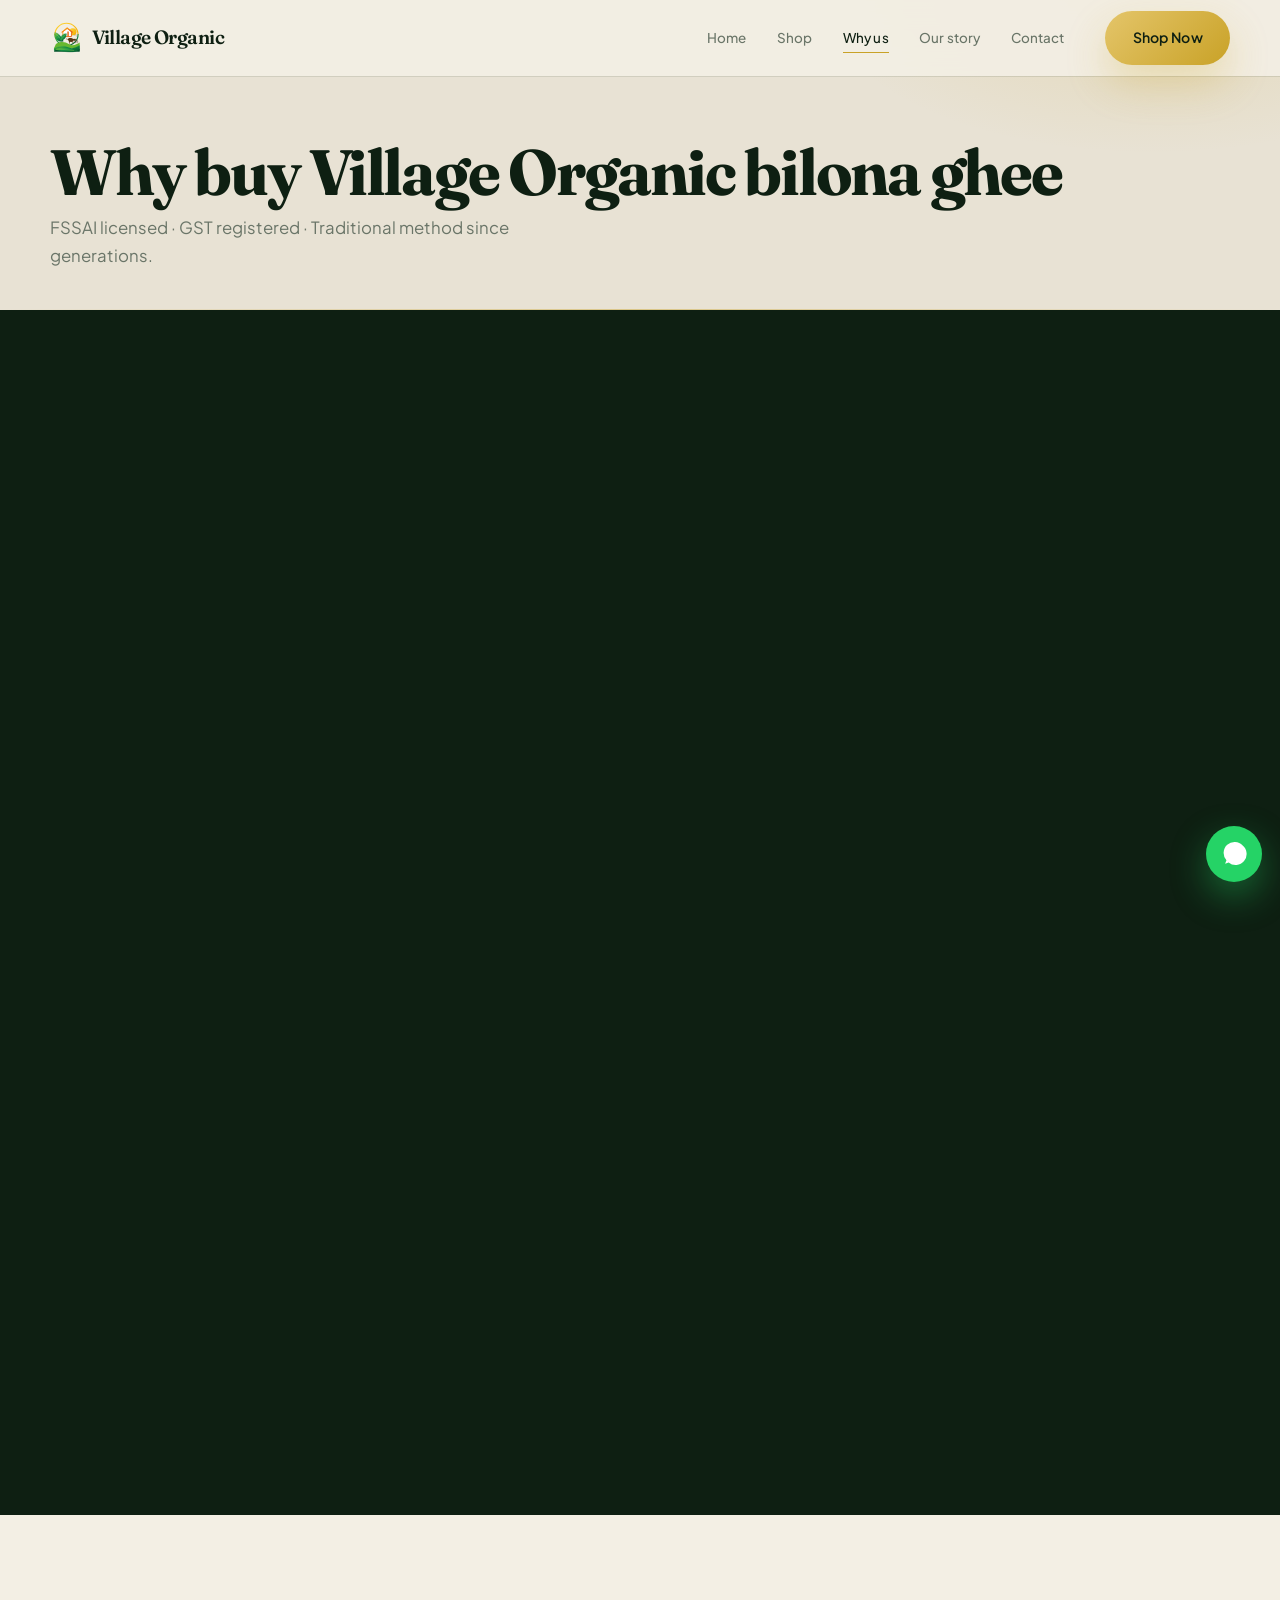
==== benefits.html @ 17743dfe "added changes" ====
<!DOCTYPE html>
<html lang="en-IN">
<head>
  <meta charset="UTF-8" />
  <meta name="viewport" content="width=device-width, initial-scale=1.0" />
  <title>Why Buy Bilona Ghee from Village Organic | Trust &amp; Quality</title>
  <meta name="description" content="16 reasons to trust Village Organic — traditional bilona method, no middleman, fresh milk, FSSAI &amp; GST. Farmer-owned ghee from Akole, Maharashtra." />
  <meta name="keywords" content="why bilona ghee, no middleman ghee, FSSAI ghee Maharashtra, traditional bilona method benefits, farmer owned dairy, pure cow ghee benefits, Village Organic trust" />
  <meta name="author" content="Village Organic" />
  <meta name="robots" content="index, follow, max-image-preview:large" />
  <meta name="theme-color" content="#0e1f12" />
  <link rel="canonical" href="https://www.villageorganicstore.com/benefits.html" />
  <link rel="manifest" href="site.webmanifest" />
  <link rel="icon" href="assets/images/logo-mark.png" type="image/png" />
  <link rel="apple-touch-icon" href="assets/images/logo-mark.png" />
  <meta property="og:type" content="website" />
  <meta property="og:locale" content="en_IN" />
  <meta property="og:site_name" content="Village Organic" />
  <meta property="og:url" content="https://www.villageorganicstore.com/benefits.html" />
  <meta property="og:title" content="Why Trust Village Organic Bilona Ghee" />
  <meta property="og:description" content="Traditional bilona, no middleman, FSSAI registered — farmer-owned ghee from Akole." />
  <meta property="og:image" content="https://www.villageorganicstore.com/assets/images/brand-sign.png" />
  <meta property="og:image:alt" content="Village Organic farm brand sign" />
  <meta name="twitter:card" content="summary_large_image" />
  <meta name="twitter:title" content="Why Trust Village Organic Bilona Ghee" />
  <meta name="twitter:description" content="Traditional bilona, no middleman, FSSAI registered — farmer-owned from Akole." />
  <meta name="twitter:image" content="https://www.villageorganicstore.com/assets/images/brand-sign.png" />
  <link rel="preconnect" href="https://fonts.googleapis.com" />
  <link rel="preconnect" href="https://fonts.gstatic.com" crossorigin />
  <link href="https://fonts.googleapis.com/css2?family=Fraunces:opsz,wght@9..144,500;600;700&family=Plus+Jakarta+Sans:wght@400;500;600;700&display=swap" rel="stylesheet" />
  <link rel="stylesheet" href="assets/css/styles.css" />
  <script type="application/ld+json">
  {
    "@context": "https://schema.org",
    "@type": "FAQPage",
    "mainEntity": [
      {"@type":"Question","name":"Is Village Organic ghee made by farmers?","acceptedAnswer":{"@type":"Answer","text":"Yes. Village Organic is a farmer-owned brand. Ghee is manufactured and sold by farmers — no middlemen."}},
      {"@type":"Question","name":"What method is used to make the ghee?","acceptedAnswer":{"@type":"Answer","text":"Traditional bilona method using fresh milk for rich aroma and natural taste, without artificial colours or preservatives."}},
      {"@type":"Question","name":"Where is Village Organic based?","acceptedAnswer":{"@type":"Answer","text":"At Pimpaldari, Tal-Akole, Pin 422610, Maharashtra. Manufactured by Sitai Milk Products and marketed by Village Organic."}},
      {"@type":"Question","name":"Is Village Organic FSSAI registered?","acceptedAnswer":{"@type":"Answer","text":"Yes. FSSAI Lic. No. 21525033002764 and GSTIN 27FIGPR7684E1ZM."}}
    ]
  }
  </script>
</head>
<body data-page="benefits">
  <a class="skip" href="#main">Skip to content</a>
  <header class="site-header" data-header>
    <div class="site-header__inner">
      <a class="logo" href="index.html"><img src="assets/images/logo.svg" width="36" height="36" alt="" />Village Organic</a>
      <nav class="nav" data-nav aria-label="Primary">
        <a href="index.html">Home</a>
        <a href="products.html">Shop</a>
        <a href="benefits.html">Why us</a>
        <a href="story.html">Our story</a>
        <a href="order.html">Contact</a>
      </nav>
      <a class="btn btn--gold header-cta" href="products.html">Shop Now</a>
      <button class="menu-btn" type="button" aria-label="Open menu" aria-expanded="false" data-menu-btn><span></span></button>
    </div>
  </header>
  <nav class="mobile-nav" data-mobile-nav aria-label="Mobile">
    <a href="index.html">Home</a>
    <a href="products.html">Shop</a>
    <a href="benefits.html">Why us</a>
    <a href="story.html">Our story</a>
    <a href="order.html">Contact</a>
    <a class="btn" href="https://wa.me/917040800894" target="_blank" rel="noopener noreferrer">WhatsApp</a>
  </nav>

  <main id="main">
    <header class="page-hero">
      <div class="wrap" data-reveal>
        <h1>Why buy Village Organic bilona ghee</h1>
        <p class="lead">FSSAI licensed · GST registered · Traditional method since generations.</p>
      </div>
    </header>

    <section class="section section--deep">
      <div class="wrap">
        <div class="trust-grid" data-reveal-stagger>
          <article><span>Manufactured &amp; Sold by Farmers</span></article>
          <article><span>No Middleman</span></article>
          <article><span>Fresh Milk</span></article>
          <article><span>Traditional Bilona Method</span></article>
          <article><span>Rich Aroma</span></article>
          <article><span>Natural Taste</span></article>
          <article><span>No Artificial Colours</span></article>
          <article><span>No Preservatives</span></article>
          <article><span>Hygienically Packed</span></article>
          <article><span>Small Batch Production</span></article>
          <article><span>Made in Maharashtra</span></article>
          <article><span>Direct Farm to Home</span></article>
          <article><span>High Smoke Point</span></article>
          <article><span>Suitable for Daily Cooking</span></article>
          <article><span>Easy to Digest</span></article>
          <article><span>Premium Quality</span></article>
        </div>
      </div>
    </section>

    <section class="section">
      <div class="wrap">
        <header class="section__head" data-reveal>
          <h2>Our certifications</h2>
        </header>
        <div class="cert-row" data-reveal>
          <article class="cert-card">
            <h3>Certificate</h3>
            <p>GST / Lab Analysis Certificate available.</p>
          </article>
          <article class="cert-card">
            <h3>Licences</h3>
            <ul>
              <li>FSSAI Lic. No.: 21525033002764</li>
              <li>GSTIN: 27FIGPR7684E1ZM</li>
            </ul>
          </article>
        </div>
        <p style="margin-top:1.75rem" data-reveal><a class="btn" href="order.html">Order on WhatsApp</a></p>
      </div>
    </section>
  </main>

  <footer class="site-footer">
    <div class="wrap site-footer__grid">
      <div>
        <div class="brand">Village Organic</div>
        <p style="margin:.7rem 0 0;max-width:24rem">Manufactured by Sitai Milk Products · Marketed by Village Organic. At- Pimpaldari, Tal- Akole, Pin 422610, Maharashtra.</p>
        <p style="margin:.7rem 0 0;font-size:.85rem">FSSAI Lic. No. 21525033002764 · GSTIN: 27FIGPR7684E1ZM</p>
      </div>
      <div>
        <h4>Explore</h4>
        <a href="products.html">Shop</a>
        <a href="benefits.html">Why us</a>
        <a href="story.html">Our story</a>
        <a href="order.html">Contact</a>
      </div>
      <div>
        <h4>Contact</h4>
        <a href="tel:+917040800894">+91 70408 00894</a>
        <a href="mailto:villagefarmsecom@gmail.com">villagefarmsecom@gmail.com</a>
        <a href="https://www.instagram.com/village_organic_store/" target="_blank" rel="noopener noreferrer">@village_organic_store</a>
        <a href="https://www.villageorganicstore.com/" target="_blank" rel="noopener noreferrer">villageorganicstore.com</a>
      </div>
    </div>
    <div class="wrap site-footer__bottom">
      <span>© 2026 Village Organic. All rights reserved.</span>
      <span>Trusted by 14,000+ customers</span>
    </div>
  </footer>
  <a class="float-wa" href="https://wa.me/917040800894" target="_blank" rel="noopener noreferrer" aria-label="WhatsApp"><svg viewBox="0 0 24 24" fill="currentColor"><path d="M20 3.5A10 10 0 004.3 17.7L3 21l3.4-1.2A10 10 0 1020 3.5z"/></svg></a>
  <script src="assets/js/main.js" defer></script>
</body>
</html>
---- assets/css/styles.css ----
/* Village Organic — luxury farm-to-family packaging UI */
:root {
  --forest: #0e1f12;
  --forest-mid: #16331c;
  --leaf: #2d5a36;
  --gold: #c9a227;
  --gold-bright: #e4c56a;
  --cream: #f3efe4;
  --mist: #e8e2d4;
  --ink: #101810;
  --muted: #6a7568;
  --line: rgba(14, 31, 18, 0.1);
  --glow: rgba(201, 162, 39, 0.35);
  --wrap: 1180px;
  --header-h: 4.75rem;
  --display: "Fraunces", "Times New Roman", serif;
  --sans: "Plus Jakarta Sans", system-ui, sans-serif;
  --ease: cubic-bezier(0.22, 1, 0.36, 1);
  --ease-out: cubic-bezier(0.16, 1, 0.3, 1);
  --radius: 1.35rem;
}

*, *::before, *::after { box-sizing: border-box; }
html {
  scroll-behavior: smooth;
  scroll-padding-top: calc(var(--header-h) + 0.75rem);
}
@media (prefers-reduced-motion: reduce) {
  html { scroll-behavior: auto; }
  *, *::before, *::after {
    animation: none !important;
    transition: none !important;
    scroll-behavior: auto !important;
  }
}

body {
  margin: 0;
  font-family: var(--sans);
  color: var(--ink);
  background:
    radial-gradient(ellipse 80% 50% at 10% 0%, rgba(201, 162, 39, 0.06), transparent 50%),
    radial-gradient(ellipse 60% 40% at 90% 20%, rgba(45, 90, 54, 0.05), transparent 45%),
    var(--cream);
  line-height: 1.65;
  overflow-x: clip;
  -webkit-font-smoothing: antialiased;
  text-rendering: optimizeLegibility;
}
/* Drop fixed SVG noise — it tanked scroll FPS */

img { max-width: 100%; height: auto; display: block; }
a { color: inherit; text-decoration: none; }
button, input, textarea, select { font: inherit; }
.skip {
  position: absolute; left: -999px; top: 0; z-index: 100;
  background: var(--gold); color: var(--forest); padding: 0.65rem 1rem; font-weight: 600;
}
.skip:focus { left: 0.75rem; top: 0.75rem; }

.wrap {
  width: min(100% - 2.75rem, var(--wrap));
  margin-inline: auto;
}

/* ——— Header ——— */
.site-header {
  position: fixed;
  inset: 0 0 auto;
  z-index: 50;
  height: var(--header-h);
  display: flex;
  align-items: center;
  background: transparent;
  transition: background 0.45s var(--ease), box-shadow 0.45s var(--ease), backdrop-filter 0.45s var(--ease);
}
.site-header.is-on,
.site-header.is-solid {
  background: rgba(243, 239, 228, 0.94);
  backdrop-filter: blur(12px);
  box-shadow: 0 1px 0 var(--line);
}
.site-header.is-hero-dark:not(.is-on) {
  color: var(--cream);
}
.site-header.is-hero-dark:not(.is-on) .logo { color: var(--cream); }
.site-header.is-hero-dark:not(.is-on) .nav a { color: rgba(243, 239, 228, 0.72); }
.site-header.is-hero-dark:not(.is-on) .nav a:hover,
.site-header.is-hero-dark:not(.is-on) .nav a.is-current { color: var(--gold-bright); }
.site-header.is-hero-dark:not(.is-on) .menu-btn {
  background: rgba(243, 239, 228, 0.12);
  color: var(--cream);
  border: 1px solid rgba(243, 239, 228, 0.25);
}

.site-header__inner {
  width: min(100% - 2rem, var(--wrap));
  margin-inline: auto;
  display: flex;
  align-items: center;
  gap: 1rem;
}
.logo {
  display: inline-flex;
  align-items: center;
  gap: 0.55rem;
  font-family: var(--display);
  font-weight: 600;
  font-size: 1.2rem;
  letter-spacing: -0.03em;
  color: var(--forest);
  transition: color 0.35s var(--ease);
}
.logo img {
  width: 2.05rem;
  height: 2.05rem;
  object-fit: contain;
  flex-shrink: 0;
}
.logo span { display: none; }
.nav { display: none; margin-left: auto; gap: 0.1rem; }
.nav a {
  position: relative;
  padding: 0.5rem 0.9rem;
  font-size: 0.84rem;
  font-weight: 500;
  letter-spacing: 0.01em;
  color: var(--muted);
  transition: color 0.3s var(--ease);
}
.nav a::after {
  content: "";
  position: absolute;
  left: 0.9rem;
  right: 0.9rem;
  bottom: 0.25rem;
  height: 1.5px;
  background: var(--gold);
  transform: scaleX(0);
  transform-origin: left;
  transition: transform 0.35s var(--ease);
}
.nav a:hover::after,
.nav a.is-current::after { transform: scaleX(1); }
.nav a:hover,
.nav a.is-current { color: var(--forest); }
.header-cta { display: none; margin-left: 0.65rem; }

.menu-btn {
  margin-left: auto;
  width: 2.85rem;
  height: 2.85rem;
  border: 0;
  border-radius: 50%;
  background: var(--forest);
  color: var(--cream);
  display: grid;
  place-items: center;
  cursor: pointer;
  position: relative;
  z-index: 60;
  transition: background 0.3s var(--ease), transform 0.3s var(--ease);
}
.menu-btn:hover { transform: scale(1.04); }
.menu-btn span,
.menu-btn span::before,
.menu-btn span::after {
  display: block;
  width: 1.05rem;
  height: 1.5px;
  background: currentColor;
  position: relative;
  transition: transform 0.35s var(--ease), top 0.35s var(--ease), background 0.2s;
}
.menu-btn span::before,
.menu-btn span::after { content: ""; position: absolute; left: 0; }
.menu-btn span::before { top: -5px; }
.menu-btn span::after { top: 5px; }
.menu-btn[aria-expanded="true"] span { background: transparent; }
.menu-btn[aria-expanded="true"] span::before { top: 0; transform: rotate(45deg); }
.menu-btn[aria-expanded="true"] span::after { top: 0; transform: rotate(-45deg); }

.mobile-nav {
  position: fixed;
  inset: 0;
  z-index: 45;
  background:
    radial-gradient(600px 400px at 80% 20%, rgba(201, 162, 39, 0.18), transparent 60%),
    var(--forest);
  color: var(--cream);
  padding: calc(var(--header-h) + 1.5rem) 1.75rem 2.5rem;
  display: flex;
  flex-direction: column;
  transform: translate3d(100%, 0, 0);
  transition: transform 0.5s var(--ease-out);
  pointer-events: none;
  visibility: hidden;
  overflow-y: auto;
}
.mobile-nav.is-open {
  transform: none;
  pointer-events: auto;
  visibility: visible;
}
.mobile-nav a {
  font-family: var(--display);
  font-size: clamp(1.85rem, 7vw, 2.4rem);
  font-weight: 500;
  padding: 0.85rem 0;
  border-bottom: 1px solid rgba(243, 239, 228, 0.12);
  opacity: 0;
  transform: translateX(24px);
  transition: opacity 0.45s var(--ease), transform 0.45s var(--ease);
}
.mobile-nav.is-open a {
  opacity: 1;
  transform: none;
}
.mobile-nav.is-open a:nth-child(1) { transition-delay: 0.05s; }
.mobile-nav.is-open a:nth-child(2) { transition-delay: 0.1s; }
.mobile-nav.is-open a:nth-child(3) { transition-delay: 0.15s; }
.mobile-nav.is-open a:nth-child(4) { transition-delay: 0.2s; }
.mobile-nav.is-open a:nth-child(5) { transition-delay: 0.25s; }
.mobile-nav.is-open a:nth-child(6) { transition-delay: 0.3s; }
.mobile-nav .btn {
  margin-top: 1.75rem;
  align-self: flex-start;
  background: linear-gradient(135deg, var(--gold-bright), var(--gold));
  color: var(--forest);
  box-shadow: 0 16px 40px rgba(201, 162, 39, 0.28);
}
body.is-menu-open { overflow: hidden; }

@media (min-width: 900px) {
  .nav { display: flex; }
  .header-cta { display: inline-flex; }
  .menu-btn { display: none; }
}

/* ——— Buttons ——— */
.btn {
  display: inline-flex;
  align-items: center;
  justify-content: center;
  gap: 0.45rem;
  padding: 0.95rem 1.7rem;
  border: 0;
  border-radius: 999px;
  background: var(--forest);
  color: var(--cream);
  font-weight: 600;
  font-size: 0.88rem;
  letter-spacing: 0.02em;
  cursor: pointer;
  box-shadow: 0 18px 40px rgba(14, 31, 18, 0.22);
  transition: transform 0.4s var(--ease), box-shadow 0.4s var(--ease), background 0.35s var(--ease);
}
.btn:hover {
  transform: translateY(-3px);
  box-shadow: 0 22px 48px rgba(14, 31, 18, 0.28);
}
.btn--gold {
  position: relative;
  overflow: hidden;
  background: linear-gradient(135deg, var(--gold-bright), var(--gold));
  color: var(--forest);
  box-shadow: 0 18px 40px rgba(201, 162, 39, 0.28);
}
.btn--gold::after {
  content: "";
  position: absolute;
  inset: 0;
  background: linear-gradient(105deg, transparent 40%, rgba(255, 255, 255, 0.35) 50%, transparent 60%);
  transform: translateX(-120%);
  animation: gheeShimmer 4.5s var(--ease) 1.2s infinite;
  pointer-events: none;
}
@keyframes gheeShimmer {
  0%, 70% { transform: translateX(-120%); }
  100% { transform: translateX(120%); }
}
.btn--ghost {
  background: transparent;
  color: inherit;
  border: 1.5px solid currentColor;
  box-shadow: none;
  opacity: 0.92;
}
.btn--ghost:hover { background: rgba(255, 255, 255, 0.06); }
.hero .btn--ghost { color: var(--cream); border-color: rgba(243, 239, 228, 0.35); }
.btn--line {
  background: transparent;
  color: var(--forest);
  border: 1.5px solid rgba(14, 31, 18, 0.18);
  box-shadow: none;
}

/* ——— Hero (full-bleed farm lineup) ——— */
.hero {
  position: relative;
  min-height: 100svh;
  display: grid;
  align-items: stretch;
  padding: 0;
  color: var(--cream);
  overflow: clip;
  background: #0a140c;
}
.hero__bg {
  position: absolute;
  inset: 0;
  width: 100%;
  height: 100%;
  object-fit: cover;
  object-position: center 78%;
  transform: scale(1.06) translate3d(0, var(--hero-parallax, 0px), 0);
  transform-origin: center 70%;
  will-change: transform;
  animation: heroDrift 16s var(--ease) both;
}
@keyframes heroDrift {
  from { transform: scale(1.12) translate3d(0, calc(var(--hero-parallax, 0px) - 10px), 0); }
  to { transform: scale(1.06) translate3d(0, var(--hero-parallax, 0px), 0); }
}
.hero__scrim {
  position: absolute;
  inset: 0;
  background:
    linear-gradient(180deg, rgba(6, 14, 9, 0.58) 0%, rgba(6, 14, 9, 0.22) 34%, transparent 52%),
    linear-gradient(0deg, rgba(6, 14, 9, 0.55) 0%, transparent 26%);
  pointer-events: none;
}
.hero__atmosphere {
  position: absolute;
  inset: 0;
  background:
    radial-gradient(ellipse 70% 55% at 72% 42%, rgba(201, 162, 39, 0.22), transparent 55%),
    radial-gradient(ellipse 50% 40% at 18% 80%, rgba(45, 90, 54, 0.45), transparent 50%),
    linear-gradient(160deg, #0a160d 0%, var(--forest) 40%, #1a3a22 100%);
  animation: atmosphereShift 14s var(--ease) infinite alternate;
}
.hero__atmosphere::after {
  content: "";
  position: absolute;
  inset: 0;
  background:
    linear-gradient(90deg, rgba(10, 22, 13, 0.55) 0%, transparent 48%),
    linear-gradient(0deg, rgba(10, 22, 13, 0.5) 0%, transparent 35%);
  pointer-events: none;
}
@keyframes atmosphereShift {
  to {
    filter: hue-rotate(-6deg) brightness(1.05);
  }
}

.hero__stage {
  position: relative;
  z-index: 1;
  display: grid;
  gap: 1.5rem;
  align-items: end;
  min-height: 100svh;
  padding: calc(var(--header-h) + 1.5rem) 0 3.5rem;
  box-sizing: border-box;
}
.hero--photo .hero__stage {
  align-content: start;
  align-items: center;
  justify-items: center;
  text-align: center;
  padding-top: calc(var(--header-h) + clamp(1.25rem, 5vh, 3.25rem));
  /* Reserve lower half for product lineup */
  padding-bottom: clamp(38%, 42vh, 48%);
}
.hero__copy {
  max-width: min(100%, 56rem);
  width: 100%;
  margin-inline: auto;
  display: flex;
  flex-direction: column;
  align-items: center;
  text-align: center;
}
.hero__copy .hero__eyebrow {
  animation: riseGhee 0.9s var(--ease) both;
}
.hero__copy h1 {
  animation: riseGhee 1s var(--ease) 0.08s both;
}
.hero__copy .hero__lede {
  animation: riseGhee 1.05s var(--ease) 0.16s both;
}
.hero__copy .hero__actions {
  animation: riseGhee 1.1s var(--ease) 0.24s both;
}
@keyframes riseGhee {
  from {
    opacity: 0;
    transform: translate3d(0, 28px, 0);
  }
  to {
    opacity: 1;
    transform: none;
  }
}
@media (min-width: 960px) {
  .hero__stage:not(.hero__stage--copy) {
    grid-template-columns: 1.05fr 0.95fr;
    align-items: center;
    padding-bottom: 4rem;
  }
  .hero--photo .hero__stage {
    grid-template-columns: 1fr;
    max-width: none;
    width: min(100% - 2.75rem, var(--wrap));
    margin-inline: auto;
    padding-left: 0;
    padding-right: 0;
    justify-items: center;
  }
  .hero__copy {
    max-width: min(100%, 56rem);
    align-items: center;
  }
}

.hero__eyebrow {
  margin: 0 0 0.85rem;
  font-size: 0.68rem;
  font-weight: 600;
  letter-spacing: 0.2em;
  text-transform: uppercase;
  color: var(--gold-bright);
  text-shadow: 0 2px 16px rgba(0, 0, 0, 0.55);
}
.hero h1 {
  margin: 0 auto 0.75rem;
  font-family: var(--display);
  font-weight: 600;
  font-size: clamp(1.85rem, 4.8vw, 4.25rem);
  line-height: 1.05;
  letter-spacing: -0.04em;
  width: max-content;
  max-width: calc(100vw - 2rem);
  white-space: nowrap;
  text-align: center;
  text-shadow: 0 8px 28px rgba(0, 0, 0, 0.55);
}
.hero__lede {
  margin: 0 auto 1.35rem;
  max-width: 26rem;
  font-size: 1.02rem;
  line-height: 1.5;
  color: rgba(243, 239, 228, 0.92);
  text-shadow: 0 4px 18px rgba(0, 0, 0, 0.5);
  text-align: center;
}
.hero__actions {
  display: flex;
  flex-wrap: wrap;
  gap: 0.75rem;
  justify-content: center;
  align-items: center;
}

.hero__visual {
  position: relative;
  display: grid;
  place-items: center;
  min-height: 20rem;
  perspective: 900px;
}
.hero__ring {
  position: absolute;
  width: min(88%, 28rem);
  aspect-ratio: 1;
  border-radius: 50%;
  border: 1px solid rgba(228, 197, 106, 0.22);
  animation: ringPulse 6s var(--ease) infinite;
}
.hero__ring--2 {
  width: min(70%, 22rem);
  animation-delay: -2s;
  border-color: rgba(228, 197, 106, 0.12);
}
@keyframes ringPulse {
  0%, 100% { transform: scale(1); opacity: 0.7; }
  50% { transform: scale(1.04); opacity: 1; }
}
.hero__visual img {
  position: relative;
  z-index: 1;
  width: min(100%, 28rem);
  filter: drop-shadow(0 40px 60px rgba(0, 0, 0, 0.45));
  transform-style: preserve-3d;
  transition: transform 0.5s var(--ease-out);
  will-change: transform;
}
@media (prefers-reduced-motion: no-preference) {
  .hero__visual img.is-float {
    animation: floatLux 7s var(--ease) infinite alternate;
  }
}
@keyframes floatLux {
  from { transform: translateY(0) rotate(-1deg); }
  to { transform: translateY(-18px) rotate(1.5deg); }
}

/* Proof band — below first viewport */
.proof-band {
  position: relative;
  z-index: 2;
  margin-top: -1px;
  background: var(--forest-mid);
  border-top: 1px solid rgba(228, 197, 106, 0.15);
  color: var(--cream);
  padding: 1.75rem 0;
}
.proof-band__grid {
  display: grid;
  gap: 1.25rem;
  grid-template-columns: 1fr;
}
@media (min-width: 720px) {
  .proof-band__grid { grid-template-columns: repeat(3, 1fr); gap: 2rem; }
}
.proof-band strong {
  display: block;
  font-family: var(--display);
  font-size: clamp(1.85rem, 3vw, 2.35rem);
  font-weight: 600;
  color: var(--gold-bright);
  line-height: 1;
  margin-bottom: 0.35rem;
}
.proof-band span {
  font-size: 0.82rem;
  color: rgba(243, 239, 228, 0.65);
  letter-spacing: 0.02em;
}

.stat-row {
  display: grid;
  gap: 1.15rem;
  margin-top: 1.75rem;
  padding-top: 1.5rem;
  border-top: 1px solid var(--line);
  grid-template-columns: 1fr;
  max-width: 32rem;
}
@media (min-width: 560px) {
  .stat-row { grid-template-columns: repeat(3, minmax(0, 1fr)); }
}
.stat-row strong {
  display: block;
  font-family: var(--display);
  font-size: 1.65rem;
  color: var(--forest);
  line-height: 1.1;
}
.stat-row span { font-size: 0.78rem; color: var(--muted); }

/* Marquee */
.marquee {
  overflow: hidden;
  background: var(--gold);
  color: var(--forest);
  padding: 0.85rem 0;
  border-block: 1px solid rgba(14, 31, 18, 0.08);
}
.marquee__track {
  display: flex;
  gap: 2.5rem;
  width: max-content;
  animation: marquee 38s linear infinite;
  font-size: 0.78rem;
  font-weight: 650;
  letter-spacing: 0.14em;
  text-transform: uppercase;
}
.marquee__track span { white-space: nowrap; }
.marquee__track span::before {
  content: "◆";
  margin-right: 2.5rem;
  opacity: 0.55;
  font-size: 0.55rem;
  vertical-align: middle;
}
@keyframes marquee {
  to { transform: translateX(-50%); }
}

/* Sections */
.section {
  padding: 5.5rem 0;
  content-visibility: auto;
  contain-intrinsic-size: 800px;
}
.section--mist { background: var(--mist); }
.section--paper { background: var(--mist); }
.section--deep {
  background: var(--forest);
  color: var(--cream);
}
.section__head { max-width: 38rem; margin: 0 0 2.5rem; }
.section__head.center { margin-inline: auto; text-align: center; }
.section__kicker {
  margin: 0 0 0.75rem;
  font-size: 0.72rem;
  font-weight: 650;
  letter-spacing: 0.18em;
  text-transform: uppercase;
  color: var(--gold);
}
.section__head h2 {
  margin: 0 0 0.75rem;
  font-family: var(--display);
  font-size: clamp(2.15rem, 4.5vw, 3.25rem);
  line-height: 1.05;
  letter-spacing: -0.03em;
  color: var(--forest);
}
.section--deep .section__head h2 { color: var(--cream); }
.section__head p {
  margin: 0;
  color: var(--muted);
  font-size: 1.02rem;
}
.section--deep .section__head p { color: rgba(243, 239, 228, 0.7); }

.editorial {
  display: grid;
  gap: 2.5rem;
  align-items: center;
}
@media (min-width: 880px) {
  .editorial { grid-template-columns: 1.05fr 0.95fr; gap: 4rem; }
}
.editorial__media {
  position: relative;
  border-radius: calc(var(--radius) + 0.4rem);
  overflow: hidden;
  background: linear-gradient(155deg, #d9cfb0, #c4b484);
  aspect-ratio: 1 / 1.05;
  box-shadow: 0 40px 80px rgba(14, 31, 18, 0.14);
}
.editorial__media img {
  width: 100%;
  height: 100%;
  object-fit: cover;
}
.editorial__media--contain img {
  object-fit: cover;
  padding: 0;
  mix-blend-mode: normal;
}
.editorial__media--photo {
  aspect-ratio: 4 / 5;
  background: var(--forest);
}
.editorial__media--photo img {
  object-fit: cover;
  padding: 0;
  mix-blend-mode: normal;
}
.editorial__frame {
  position: absolute;
  inset: 1rem;
  border: 1px solid rgba(255, 255, 255, 0.35);
  border-radius: var(--radius);
  pointer-events: none;
}

.markets {
  display: flex;
  flex-wrap: wrap;
  gap: 0.55rem;
  margin-top: 1.5rem;
}
.markets span,
.markets a {
  padding: 0.45rem 1rem;
  border-radius: 999px;
  border: 1px solid var(--line);
  background: rgba(255, 255, 255, 0.45);
  font-size: 0.78rem;
  font-weight: 600;
  letter-spacing: 0.04em;
  transition: background 0.3s var(--ease), border-color 0.3s var(--ease), color 0.3s var(--ease), transform 0.3s var(--ease);
}
.markets a:hover {
  background: rgba(255, 255, 255, 0.85);
  border-color: rgba(201, 162, 39, 0.55);
  color: var(--forest);
  transform: translateY(-2px);
}

/* Featured product spotlight */
.spotlight {
  display: grid;
  gap: 2rem;
  align-items: center;
  padding: 1.5rem;
  border-radius: calc(var(--radius) + 0.5rem);
  background:
    radial-gradient(500px 280px at 80% 20%, rgba(201, 162, 39, 0.2), transparent 55%),
    var(--forest);
  color: var(--cream);
  margin-bottom: 2.5rem;
  overflow: hidden;
}
@media (min-width: 860px) {
  .spotlight {
    grid-template-columns: 0.9fr 1.1fr;
    padding: 2.5rem 2.75rem;
    gap: 2.5rem;
  }
}
.spotlight__media {
  display: grid;
  place-items: stretch;
  min-height: 16rem;
  border-radius: var(--radius);
  overflow: hidden;
  background: rgba(0, 0, 0, 0.2);
  aspect-ratio: 4 / 5;
  max-width: 22rem;
  margin-inline: auto;
}
.spotlight__media img {
  width: 100%;
  height: 100%;
  min-height: 0;
  object-fit: cover;
  object-position: center 46%;
  filter: none;
  animation: none;
}
.spotlight__tag {
  display: inline-block;
  margin: 0 0 0.85rem;
  padding: 0.35rem 0.75rem;
  background: #7a1f2b;
  color: #fff;
  font-size: 0.65rem;
  font-weight: 700;
  letter-spacing: 0.12em;
  text-transform: uppercase;
  border-radius: 0.25rem;
}
.spotlight h3 {
  margin: 0 0 0.4rem;
  font-family: var(--display);
  font-size: clamp(1.9rem, 3vw, 2.6rem);
  letter-spacing: -0.02em;
}
.spotlight .price {
  margin: 0.85rem 0 1.25rem;
  font-family: var(--display);
  font-size: 1.85rem;
  color: var(--gold-bright);
}
.spotlight p { margin: 0; color: rgba(243, 239, 228, 0.7); }

/* Product grid */
.product-grid {
  display: grid;
  gap: 1.15rem;
}
@media (min-width: 640px) {
  .product-grid { grid-template-columns: repeat(2, 1fr); }
}
@media (min-width: 1000px) {
  .product-grid { grid-template-columns: repeat(3, 1fr); }
}
/* Same shelf as Pure Cow — equal card width (4-up on desktop) */
.product-grid.product-grid--4 {
  grid-template-columns: 1fr;
}
@media (min-width: 700px) {
  .product-grid.product-grid--4 { grid-template-columns: repeat(2, minmax(0, 1fr)); }
}
@media (min-width: 1100px) {
  .product-grid.product-grid--4 { grid-template-columns: repeat(4, minmax(0, 1fr)); }
  /* 2 SKUs (Desi / A2): each card spans 2 cols so the row fills like Pure */
  .product-grid.product-grid--4:has(> .product:last-child:nth-child(2)) > .product {
    grid-column: span 2;
  }
}

.product {
  position: relative;
  display: flex;
  flex-direction: column;
  background: rgba(255, 255, 255, 0.55);
  border: 1px solid rgba(14, 31, 18, 0.06);
  border-radius: var(--radius);
  overflow: hidden;
  text-align: left;
  transition: transform 0.5s var(--ease), box-shadow 0.5s var(--ease), border-color 0.4s;
}
.product:hover {
  transform: translateY(-10px);
  box-shadow: 0 32px 64px rgba(14, 31, 18, 0.12);
  border-color: rgba(201, 162, 39, 0.35);
}
@media (max-width: 699px) {
  .product:hover {
    transform: translateY(-4px);
    box-shadow: 0 16px 32px rgba(14, 31, 18, 0.1);
  }
}
.product__media {
  position: relative;
  aspect-ratio: 4 / 5;
  display: grid;
  place-items: stretch;
  padding: 0;
  overflow: hidden;
  flex-shrink: 0;
  background: linear-gradient(165deg, #ebe3cb, #d4c69a);
}
.product__media img {
  width: 100%;
  height: 100%;
  object-fit: cover;
  object-position: center 46%;
  transition: transform 0.7s var(--ease);
}
.product:hover .product__media img { transform: scale(1.045); }
.product__body {
  display: flex;
  flex-direction: column;
  flex: 1;
  padding: 1.15rem 1.25rem 1.35rem;
}
.badge {
  position: absolute;
  top: 0.9rem;
  left: 0.9rem;
  z-index: 2;
  padding: 0.38rem 0.7rem;
  background: #7a1f2b;
  color: #fff;
  font-size: 0.62rem;
  font-weight: 700;
  letter-spacing: 0.1em;
  text-transform: uppercase;
  border-radius: 0.25rem;
}
.product__body h3 {
  margin: 0 0 0.2rem;
  font-family: var(--display);
  font-size: 1.25rem;
  letter-spacing: -0.02em;
  color: var(--forest);
}
.product__meta {
  margin: 0;
  color: var(--muted);
  font-size: 0.86rem;
}
.price {
  margin: 0.65rem 0 0.9rem;
  font-family: var(--display);
  font-size: 1.35rem;
  font-weight: 600;
  color: var(--forest);
}
.product__body .price { margin-top: auto; }
.product .btn { width: 100%; padding: 0.8rem 1rem; }
.badge--gold {
  background: linear-gradient(135deg, var(--gold-bright), var(--gold));
  color: var(--forest);
}
.catalogue-note {
  margin: 2rem 0 0;
  text-align: center;
  color: var(--muted);
  font-size: 0.9rem;
}

/* Trust — editorial list */
.trust-grid {
  display: grid;
  gap: 0;
  border-top: 1px solid rgba(243, 239, 228, 0.12);
}
@media (min-width: 760px) {
  .trust-grid { grid-template-columns: 1fr 1fr; }
}
.trust-grid article {
  display: flex;
  align-items: center;
  gap: 1rem;
  padding: 1.15rem 0.25rem;
  border-bottom: 1px solid rgba(243, 239, 228, 0.12);
  transition: background 0.35s var(--ease), padding-left 0.35s var(--ease);
}
@media (min-width: 760px) {
  .trust-grid article:nth-child(odd) { padding-right: 1.5rem; }
  .trust-grid article:nth-child(even) { padding-left: 1.5rem; }
}
.trust-grid article:hover {
  background: rgba(255, 255, 255, 0.03);
  padding-left: 0.65rem;
}
.trust-grid article::before {
  content: "";
  width: 0.45rem;
  height: 0.45rem;
  border-radius: 50%;
  background: var(--gold);
  box-shadow: 0 0 0 4px rgba(201, 162, 39, 0.15);
  flex-shrink: 0;
}
.trust-grid span {
  font-size: 0.95rem;
  font-weight: 500;
  line-height: 1.35;
}

.cert-row {
  display: grid;
  gap: 1.15rem;
}
@media (min-width: 700px) {
  .cert-row { grid-template-columns: 1fr 1fr; }
}
.cert-card {
  position: relative;
  padding: 1.75rem;
  border-radius: var(--radius);
  background: rgba(255, 255, 255, 0.55);
  border: 1px solid var(--line);
  overflow: hidden;
}
.cert-card::before {
  content: "";
  position: absolute;
  top: 0;
  left: 0;
  width: 3px;
  height: 100%;
  background: linear-gradient(180deg, var(--gold-bright), var(--gold));
}
.cert-card h3 {
  margin: 0 0 0.75rem;
  font-family: var(--display);
  font-size: 1.4rem;
  color: var(--forest);
}
.cert-card p,
.cert-card li {
  color: var(--muted);
  margin: 0.35rem 0;
}
.cert-card ul { margin: 0; padding: 0; list-style: none; }

/* Inner pages */
.page-hero {
  position: relative;
  padding: calc(var(--header-h) + 4rem) 0 2.5rem;
  background:
    radial-gradient(600px 280px at 90% 0%, rgba(201, 162, 39, 0.16), transparent 55%),
    var(--mist);
  overflow: clip;
}
.page-hero::after {
  content: "";
  position: absolute;
  left: 0;
  right: 0;
  bottom: 0;
  height: 1px;
  background: linear-gradient(90deg, transparent, var(--gold), transparent);
  opacity: 0.45;
}
.page-hero h1 {
  margin: 0 0 0.65rem;
  font-family: var(--display);
  font-size: clamp(2.6rem, 6vw, 4rem);
  letter-spacing: -0.035em;
  color: var(--forest);
  line-height: 1;
}
.page-hero .lead {
  margin: 0;
  max-width: 34rem;
  color: var(--muted);
  font-size: 1.05rem;
}

.contact-layout {
  display: grid;
  gap: 1.25rem;
}
@media (min-width: 860px) {
  .contact-layout { grid-template-columns: 0.95fr 1.05fr; gap: 1.5rem; }
}
.contact-card,
.form-card {
  background: rgba(255, 255, 255, 0.65);
  border: 1px solid var(--line);
  border-radius: calc(var(--radius) + 0.15rem);
  padding: 1.75rem;
  box-shadow: 0 24px 60px rgba(14, 31, 18, 0.06);
}
.contact-card h2,
.form-card h2 {
  margin: 0 0 1rem;
  font-family: var(--display);
  font-size: 1.75rem;
  color: var(--forest);
}
.contact-card a {
  display: block;
  padding: 0.45rem 0;
  font-weight: 550;
  color: var(--forest);
  border-bottom: 1px solid var(--line);
  transition: color 0.3s, padding-left 0.3s;
}
.contact-card a:hover {
  color: var(--leaf);
  padding-left: 0.35rem;
}
.contact-card p { color: var(--muted); font-size: 0.92rem; }
.form-grid { display: grid; gap: 0.9rem; }
@media (min-width: 600px) {
  .form-grid { grid-template-columns: 1fr 1fr; }
  .form-grid .full { grid-column: 1 / -1; }
}
.form-grid label {
  display: grid;
  gap: 0.4rem;
  font-size: 0.8rem;
  font-weight: 600;
  letter-spacing: 0.04em;
  text-transform: uppercase;
  color: var(--muted);
}
.form-grid input,
.form-grid select,
.form-grid textarea {
  width: 100%;
  padding: 0.9rem 1.1rem;
  border: 1px solid var(--line);
  border-radius: 999px;
  background: var(--cream);
  color: var(--ink);
  transition: border-color 0.3s, box-shadow 0.3s;
}
.form-grid textarea { border-radius: 1.1rem; resize: vertical; }
.form-grid input:focus,
.form-grid select:focus,
.form-grid textarea:focus {
  outline: none;
  border-color: rgba(201, 162, 39, 0.55);
  box-shadow: 0 0 0 4px rgba(201, 162, 39, 0.12);
}
.form-note { margin: 0.85rem 0 0; color: var(--leaf); font-size: 0.9rem; }

.cta-band {
  position: relative;
  padding: 5rem 0;
  background:
    radial-gradient(500px 260px at 50% 0%, rgba(201, 162, 39, 0.25), transparent 60%),
    var(--forest);
  color: var(--cream);
  text-align: center;
  overflow: clip;
}
.cta-band h2 {
  margin: 0 0 0.65rem;
  font-family: var(--display);
  font-size: clamp(2rem, 4.5vw, 3rem);
  letter-spacing: -0.03em;
}
.cta-band p {
  margin: 0 0 1.5rem;
  color: rgba(243, 239, 228, 0.72);
}

.site-footer {
  background: #08140b;
  color: rgba(243, 239, 228, 0.7);
  padding: 4rem 0 1.75rem;
}
.site-footer__grid {
  display: grid;
  gap: 2rem;
  margin-bottom: 2rem;
}
@media (min-width: 800px) {
  .site-footer__grid { grid-template-columns: 1.5fr 1fr 1fr; }
}
.site-footer .brand {
  font-family: var(--display);
  font-size: 1.6rem;
  font-weight: 600;
  color: #fff;
  letter-spacing: -0.02em;
}
.site-footer h4 {
  margin: 0 0 0.85rem;
  color: var(--gold-bright);
  font-size: 0.7rem;
  letter-spacing: 0.16em;
  text-transform: uppercase;
}
.site-footer a {
  display: block;
  padding: 0.3rem 0;
  transition: color 0.3s, transform 0.3s;
}
.site-footer a:hover {
  color: var(--gold-bright);
  transform: translateX(3px);
}
.site-footer__bottom {
  display: flex;
  flex-wrap: wrap;
  gap: 0.75rem 1.25rem;
  justify-content: space-between;
  padding-top: 1.35rem;
  border-top: 1px solid rgba(255, 255, 255, 0.08);
  font-size: 0.8rem;
}

.float-wa {
  position: fixed;
  right: 1.1rem;
  bottom: 1.1rem;
  z-index: 35;
  width: 3.5rem;
  height: 3.5rem;
  border-radius: 50%;
  background: #25d366;
  color: #fff;
  display: grid;
  place-items: center;
  box-shadow: 0 14px 36px rgba(37, 211, 102, 0.4);
  transition: transform 0.35s var(--ease);
  animation: waPulse 2.8s ease-out infinite;
}
.float-wa:hover { transform: scale(1.08) rotate(-6deg); }
.float-wa svg { width: 1.55rem; height: 1.55rem; }
@keyframes waPulse {
  0% { box-shadow: 0 14px 36px rgba(37, 211, 102, 0.4), 0 0 0 0 rgba(37, 211, 102, 0.35); }
  70% { box-shadow: 0 14px 36px rgba(37, 211, 102, 0.4), 0 0 0 14px rgba(37, 211, 102, 0); }
  100% { box-shadow: 0 14px 36px rgba(37, 211, 102, 0.4), 0 0 0 0 rgba(37, 211, 102, 0); }
}

/* Motion — Amari-style rise + product warmth */
[data-reveal] {
  opacity: 0;
  transform: translate3d(0, 22px, 0);
  transition:
    opacity 0.85s var(--ease-out) var(--delay, 0ms),
    transform 0.85s var(--ease-out) var(--delay, 0ms);
}
[data-reveal].is-in {
  opacity: 1;
  transform: none;
}
[data-reveal="left"] { transform: translate3d(-28px, 12px, 0); }
[data-reveal="right"] { transform: translate3d(28px, 12px, 0); }
[data-reveal="left"].is-in,
[data-reveal="right"].is-in { transform: none; }

[data-reveal-stagger] > * {
  opacity: 0;
  transform: translate3d(0, 18px, 0) scale(0.98);
  transition:
    opacity 0.7s var(--ease-out),
    transform 0.7s var(--ease-out);
}
[data-reveal-stagger].is-in > *:nth-child(1) { transition-delay: 0.05s; }
[data-reveal-stagger].is-in > *:nth-child(2) { transition-delay: 0.1s; }
[data-reveal-stagger].is-in > *:nth-child(3) { transition-delay: 0.15s; }
[data-reveal-stagger].is-in > *:nth-child(4) { transition-delay: 0.2s; }
[data-reveal-stagger].is-in > *:nth-child(5) { transition-delay: 0.25s; }
[data-reveal-stagger].is-in > *:nth-child(6) { transition-delay: 0.3s; }
[data-reveal-stagger].is-in > *:nth-child(7) { transition-delay: 0.35s; }
[data-reveal-stagger].is-in > *:nth-child(8) { transition-delay: 0.4s; }
[data-reveal-stagger].is-in > *:nth-child(n + 9) { transition-delay: 0.45s; }
[data-reveal-stagger].is-in > * {
  opacity: 1;
  transform: none;
}

@media (prefers-reduced-motion: reduce) {
  [data-reveal],
  [data-reveal-stagger] > * { opacity: 1; transform: none; }
  .marquee__track { animation: none; }
  .hero__visual img.is-float,
  .spotlight__media img { animation: none; }
  .hero__bg { animation: none; transform: none; will-change: auto; }
  .hero__copy .hero__eyebrow,
  .hero__copy h1,
  .hero__copy .hero__lede,
  .hero__copy .hero__actions { animation: none; }
  .btn--gold::after,
  .float-wa { animation: none; }
}

/* ——— Responsive: tablet & mobile ——— */
@media (max-width: 899px) {
  :root { --header-h: 4.35rem; }

  .wrap {
    width: min(100% - 1.75rem, var(--wrap));
  }

  .logo {
    font-size: 1.05rem;
    gap: 0.4rem;
    max-width: calc(100vw - 5.75rem);
    overflow: hidden;
    white-space: nowrap;
    text-overflow: ellipsis;
  }
  .logo img {
    width: 1.85rem;
    height: 1.85rem;
  }

  .hero {
    min-height: 100svh;
  }
  .hero__bg {
    object-position: center 85%;
  }
  .hero__scrim {
    background:
      linear-gradient(180deg, rgba(6, 14, 9, 0.72) 0%, rgba(6, 14, 9, 0.42) 28%, rgba(6, 14, 9, 0.12) 48%, transparent 58%),
      linear-gradient(0deg, rgba(6, 14, 9, 0.62) 0%, transparent 30%);
  }
  .hero--photo .hero__stage {
    min-height: 100svh;
    padding-top: calc(var(--header-h) + 0.85rem);
    padding-bottom: clamp(9.5rem, 34vh, 15rem);
    align-content: start;
  }
  .hero__copy {
    max-width: 100%;
    width: 100%;
    align-items: center;
  }
  .hero__eyebrow {
    font-size: 0.62rem;
    letter-spacing: 0.14em;
    margin-bottom: 0.65rem;
    text-align: center;
  }
  .hero h1 {
    font-size: clamp(1.35rem, 6.5vw, 2.65rem);
    width: max-content;
    max-width: calc(100vw - 1.75rem);
    margin-left: auto;
    margin-right: auto;
    margin-bottom: 0.55rem;
    white-space: nowrap;
    text-align: center;
  }
  .hero__lede {
    font-size: 0.95rem;
    max-width: 20rem;
    margin-bottom: 1.1rem;
  }
  .hero__actions {
    flex-direction: column;
    align-items: stretch;
    gap: 0.65rem;
  }
  .hero__actions .btn {
    width: 100%;
    padding: 0.9rem 1.25rem;
  }

  .proof-band {
    padding: 1.35rem 0;
    text-align: center;
  }
  .proof-band__grid { gap: 1rem; }

  .section { padding: 3.5rem 0; }
  .section__head { margin-bottom: 1.75rem; }
  .section__head h2 {
    font-size: clamp(1.85rem, 7vw, 2.45rem);
  }

  .page-hero {
    padding: calc(var(--header-h) + 2.25rem) 0 1.75rem;
  }
  .page-hero h1 {
    font-size: clamp(1.85rem, 8vw, 2.75rem);
    line-height: 1.08;
    max-width: 16ch;
  }
  .page-hero .lead {
    font-size: 0.95rem;
  }

  .spotlight {
    padding: 1.15rem;
    gap: 1.25rem;
    margin-bottom: 1.75rem;
    border-radius: 1.1rem;
  }
  .spotlight__media {
    max-width: 100%;
    min-height: 0;
    aspect-ratio: 1 / 1.05;
  }
  .spotlight h3 {
    font-size: clamp(1.45rem, 5.5vw, 1.9rem);
  }
  .spotlight .price {
    font-size: 1.45rem;
    margin: 0.55rem 0 1rem;
  }

  .product-grid,
  .product-grid.product-grid--4 {
    gap: 0.85rem;
  }

  .editorial__media,
  .editorial__media--photo {
    aspect-ratio: 4 / 5;
    border-radius: 1.1rem;
  }
  .editorial__frame { inset: 0.75rem; }

  .contact-card,
  .form-card {
    padding: 1.25rem;
    border-radius: 1.1rem;
  }
  .contact-card h2,
  .form-card h2 {
    font-size: 1.45rem;
  }

  .cert-card { padding: 1.25rem; }

  .cta-band { padding: 3rem 0; }
  .cta-band h2 { font-size: clamp(1.7rem, 7vw, 2.3rem); }

  .site-footer { padding: 3rem 0 5.5rem; }
  .float-wa {
    right: 0.85rem;
    bottom: 0.85rem;
    width: 3.15rem;
    height: 3.15rem;
  }

  .mobile-nav a {
    font-size: clamp(1.55rem, 7vw, 2rem);
    padding: 0.7rem 0;
  }
}

@media (max-width: 699px) {
  /* Compact 2-up product shelf on phones */
  .product-grid.product-grid--4 {
    grid-template-columns: repeat(2, minmax(0, 1fr));
  }
  .product-grid.product-grid--4:has(> .product:last-child:nth-child(2)) > .product {
    grid-column: auto;
  }
  .product__body {
    padding: 0.8rem 0.75rem 0.9rem;
  }
  .product__body h3 {
    font-size: 1.02rem;
  }
  .product__meta { font-size: 0.78rem; }
  .price {
    font-size: 1.1rem;
    margin: 0.45rem 0 0.65rem;
  }
  .product .btn {
    padding: 0.65rem 0.5rem;
    font-size: 0.78rem;
  }
  .badge {
    top: 0.55rem;
    left: 0.55rem;
    padding: 0.28rem 0.45rem;
    font-size: 0.55rem;
  }
}

@media (max-width: 480px) {
  .wrap { width: min(100% - 1.35rem, var(--wrap)); }
  .header-cta { display: none !important; }

  .hero--photo .hero__stage {
    padding-top: calc(var(--header-h) + 0.65rem);
    padding-bottom: clamp(8.5rem, 32vh, 12.5rem);
  }
  .hero__copy { max-width: 100%; align-items: center; }
  .hero h1 {
    font-size: clamp(1.25rem, 6.5vw, 2.1rem);
    width: max-content;
    max-width: calc(100vw - 1.5rem);
    margin-inline: auto;
    white-space: nowrap;
    text-align: center;
  }
  .hero__eyebrow {
    font-size: 0.58rem;
    letter-spacing: 0.12em;
  }

  .section { padding: 3rem 0; }
  .marquee { padding: 0.65rem 0; }
  .marquee__track span {
    font-size: 0.72rem;
    padding-inline: 0.85rem;
  }

  .proof-band strong { font-size: 1.55rem; }
  .proof-band span { font-size: 0.75rem; }

  .page-hero h1 {
    font-size: clamp(1.7rem, 8.5vw, 2.2rem);
    max-width: none;
  }

  .spotlight__media { aspect-ratio: 1; }
  .trust-grid article {
    padding: 0.9rem 0;
    gap: 0.75rem;
  }
  .trust-grid span { font-size: 0.88rem; }

  .btn {
    padding: 0.85rem 1.35rem;
  }
}

@media (max-width: 360px) {
  .logo { font-size: 0.95rem; }
  .product-grid.product-grid--4 {
    grid-template-columns: 1fr;
  }
  .hero__actions .btn { font-size: 0.84rem; }
}
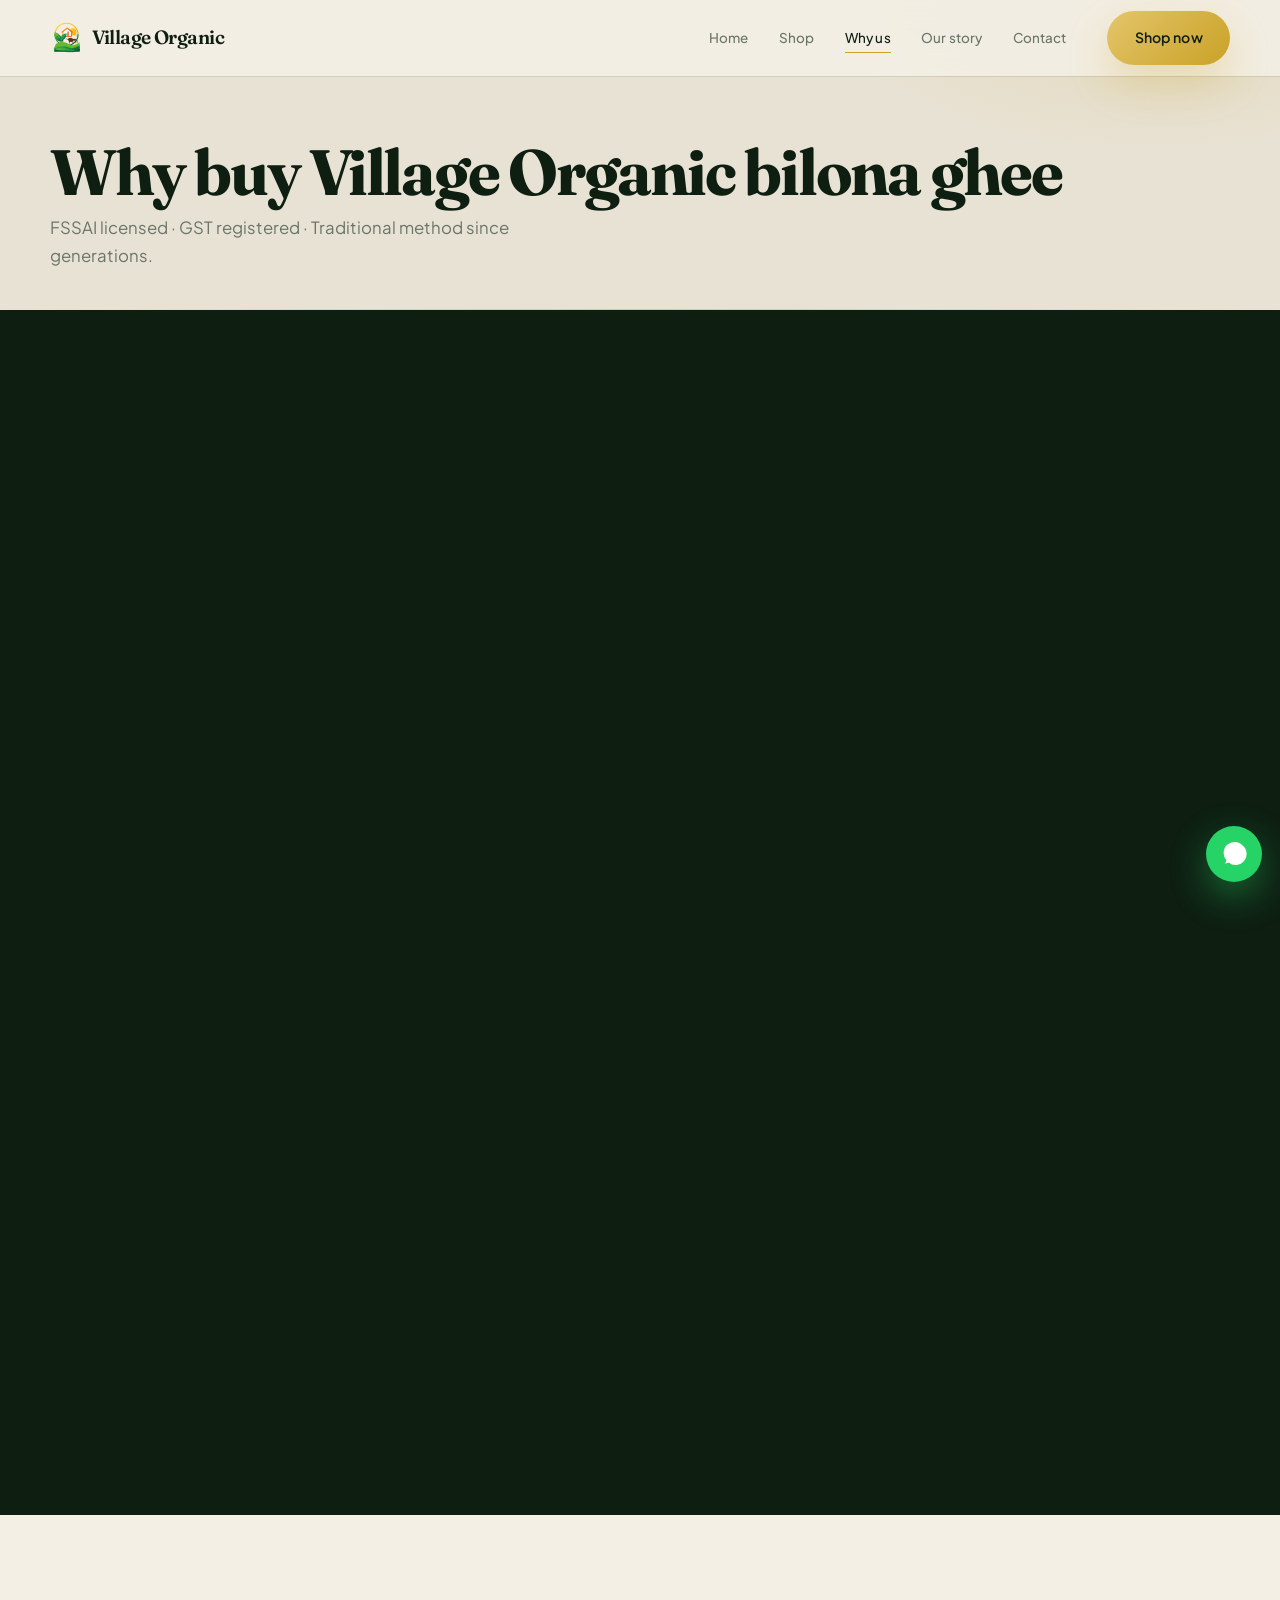
==== commit 8eadb56d: "added changes" ====
--- a/benefits.html
+++ b/benefits.html
@@ -54,7 +54,7 @@
         <a href="story.html">Our story</a>
         <a href="order.html">Contact</a>
       </nav>
-      <a class="btn btn--gold header-cta" href="products.html">Shop Now</a>
+      <a class="btn btn--gold header-cta" href="order.html">Shop now</a>
       <button class="menu-btn" type="button" aria-label="Open menu" aria-expanded="false" data-menu-btn><span></span></button>
     </div>
   </header>
@@ -64,7 +64,7 @@
     <a href="benefits.html">Why us</a>
     <a href="story.html">Our story</a>
     <a href="order.html">Contact</a>
-    <a class="btn" href="https://wa.me/917040800894" target="_blank" rel="noopener noreferrer">WhatsApp</a>
+    <a class="btn" href="order.html">Shop now</a>
   </nav>
 
   <main id="main">
@@ -116,7 +116,7 @@
             </ul>
           </article>
         </div>
-        <p style="margin-top:1.75rem" data-reveal><a class="btn" href="order.html">Order on WhatsApp</a></p>
+        <p style="margin-top:1.75rem" data-reveal><a class="btn" href="order.html">Shop now</a></p>
       </div>
     </section>
   </main>
--- a/assets/css/styles.css
+++ b/assets/css/styles.css
@@ -679,21 +679,47 @@
   margin-top: 1.5rem;
 }
 .markets span,
-.markets a {
-  padding: 0.45rem 1rem;
+.markets a,
+.contact-card .markets a {
+  display: inline-flex;
+  align-items: center;
+  justify-content: center;
+  padding: 0.55rem 1.15rem;
   border-radius: 999px;
-  border: 1px solid var(--line);
-  background: rgba(255, 255, 255, 0.45);
-  font-size: 0.78rem;
-  font-weight: 600;
-  letter-spacing: 0.04em;
-  transition: background 0.3s var(--ease), border-color 0.3s var(--ease), color 0.3s var(--ease), transform 0.3s var(--ease);
-}
-.markets a:hover {
-  background: rgba(255, 255, 255, 0.85);
-  border-color: rgba(201, 162, 39, 0.55);
-  color: var(--forest);
+  border: 1px solid rgba(14, 31, 18, 0.18);
+  background: var(--cream, #f4efe4);
+  font-size: 0.8rem;
+  font-weight: 700;
+  letter-spacing: 0.03em;
+  color: var(--forest, #0e1f12);
+  text-decoration: none;
+  border-bottom: 1px solid rgba(14, 31, 18, 0.18);
+  box-shadow: 0 1px 0 rgba(255, 255, 255, 0.65) inset;
+  transition: background 0.25s var(--ease, ease), border-color 0.25s, color 0.25s, transform 0.25s, box-shadow 0.25s;
+}
+.markets a:hover,
+.contact-card .markets a:hover {
+  background: rgba(201, 162, 39, 0.18);
+  border-color: rgba(201, 162, 39, 0.65);
+  color: var(--forest, #0e1f12);
+  padding-left: 1.15rem;
   transform: translateY(-2px);
+  box-shadow: 0 6px 16px rgba(14, 31, 18, 0.08);
+}
+.contact-card .markets {
+  margin-top: 1.15rem;
+  padding-top: 1rem;
+  border-top: 1px solid var(--line);
+}
+.contact-card .markets::before {
+  content: 'Also available on';
+  flex: 0 0 100%;
+  margin: 0 0 0.15rem;
+  font-size: 0.72rem;
+  font-weight: 700;
+  letter-spacing: 0.08em;
+  text-transform: uppercase;
+  color: var(--muted);
 }
 
 /* Featured product spotlight */
@@ -1062,6 +1088,61 @@
 }
 .form-note { margin: 0.85rem 0 0; color: var(--leaf); font-size: 0.9rem; }
 
+/* Inquiry vs Order toggle */
+.form-intent {
+  margin: 0;
+  padding: 0;
+  border: 0;
+  min-width: 0;
+}
+.form-intent legend {
+  margin: 0 0 0.45rem;
+  font-size: 0.8rem;
+  font-weight: 600;
+  letter-spacing: 0.04em;
+  text-transform: uppercase;
+  color: var(--muted);
+}
+.form-intent__opts {
+  display: grid;
+  grid-template-columns: 1fr 1fr;
+  gap: 0.55rem;
+}
+.form-intent__opt {
+  display: flex !important;
+  align-items: center;
+  justify-content: center;
+  gap: 0.45rem;
+  margin: 0;
+  padding: 0.75rem 0.85rem;
+  border: 1px solid var(--line);
+  border-radius: 999px;
+  background: var(--cream);
+  cursor: pointer;
+  text-transform: none;
+  letter-spacing: 0;
+  font-size: 0.88rem;
+  font-weight: 600;
+  color: var(--ink);
+  transition: border-color 0.2s, background 0.2s, box-shadow 0.2s;
+}
+.form-intent__opt input {
+  width: auto;
+  margin: 0;
+  padding: 0;
+  accent-color: var(--leaf, #2f5d3a);
+}
+.form-intent__opt:has(input:checked) {
+  border-color: rgba(201, 162, 39, 0.65);
+  background: rgba(201, 162, 39, 0.12);
+  box-shadow: 0 0 0 3px rgba(201, 162, 39, 0.1);
+}
+/* Author display:grid on labels overrides native [hidden] — force hide product when inquiry */
+.form-grid [data-product-field][hidden] {
+  display: none !important;
+}
+
+
 .cta-band {
   position: relative;
   padding: 5rem 0;
@@ -1452,3 +1533,28 @@
   .hero__actions .btn { font-size: 0.84rem; }
 }
 
+/* FAQ */
+.faq {
+  max-width: 40rem;
+  margin: 0 auto;
+}
+.faq details {
+  border-bottom: 1px solid rgba(255, 255, 255, 0.12);
+  padding: 0.85rem 0;
+}
+.faq summary {
+  cursor: pointer;
+  font-weight: 600;
+  font-size: 1rem;
+  list-style: none;
+}
+.faq summary::-webkit-details-marker { display: none; }
+.faq details[open] summary { color: #c6a36a; }
+.faq p {
+  margin: 0.55rem 0 0.15rem;
+  line-height: 1.55;
+  opacity: 0.88;
+  font-size: 0.95rem;
+}
+
+
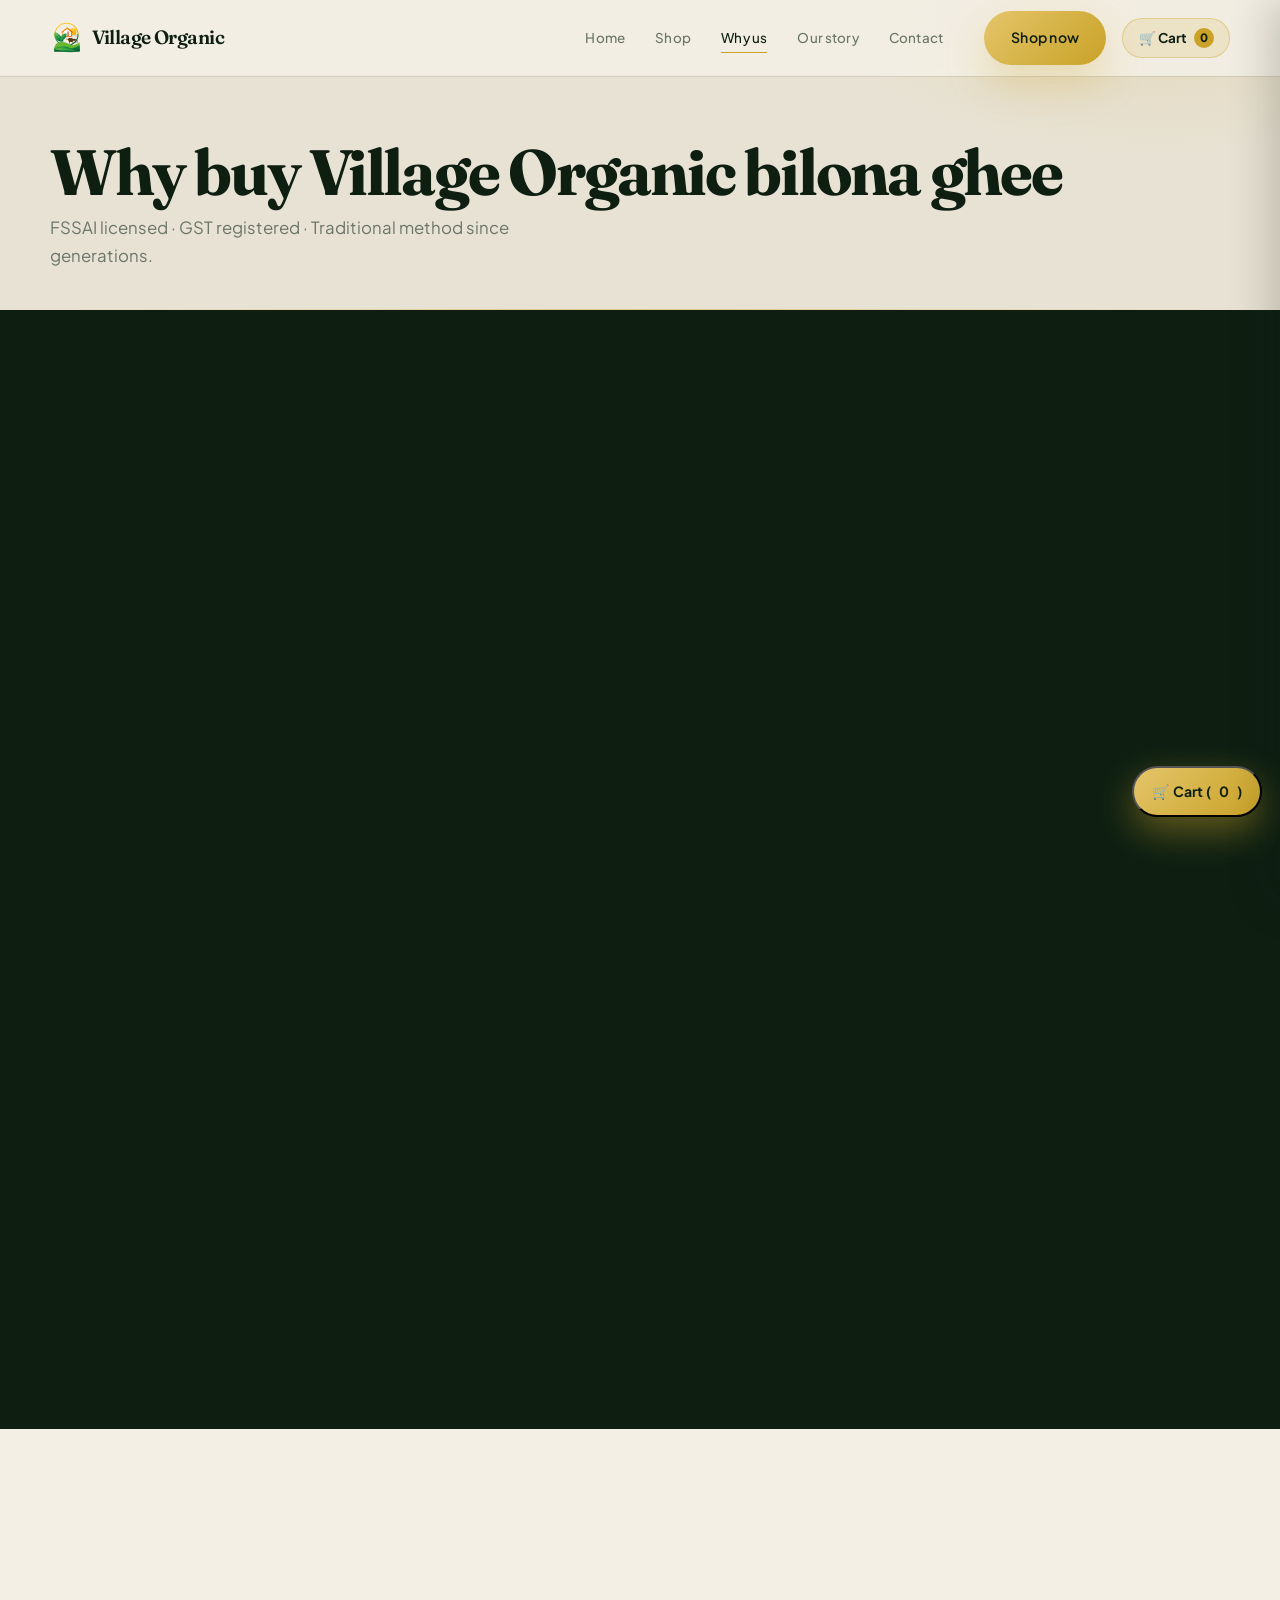
==== commit 0798d72f: "feat: overhaul product ordering flow with updated UI, refined product catalogue, and enhanced site n" ====
--- a/benefits.html
+++ b/benefits.html
@@ -54,7 +54,7 @@
         <a href="story.html">Our story</a>
         <a href="order.html">Contact</a>
       </nav>
-      <a class="btn btn--gold header-cta" href="order.html">Shop now</a>
+      <a class="btn btn--gold header-cta" href="products.html">Shop now</a>
       <button class="menu-btn" type="button" aria-label="Open menu" aria-expanded="false" data-menu-btn><span></span></button>
     </div>
   </header>
@@ -64,7 +64,7 @@
     <a href="benefits.html">Why us</a>
     <a href="story.html">Our story</a>
     <a href="order.html">Contact</a>
-    <a class="btn" href="order.html">Shop now</a>
+    <a class="btn" href="products.html">Shop now</a>
   </nav>
 
   <main id="main">
@@ -116,7 +116,7 @@
             </ul>
           </article>
         </div>
-        <p style="margin-top:1.75rem" data-reveal><a class="btn" href="order.html">Shop now</a></p>
+        <p style="margin-top:1.75rem" data-reveal><a class="btn" href="products.html">Shop now</a></p>
       </div>
     </section>
   </main>
@@ -148,7 +148,6 @@
       <span>Trusted by 14,000+ customers</span>
     </div>
   </footer>
-  <a class="float-wa" href="https://wa.me/917040800894" target="_blank" rel="noopener noreferrer" aria-label="WhatsApp"><svg viewBox="0 0 24 24" fill="currentColor"><path d="M20 3.5A10 10 0 004.3 17.7L3 21l3.4-1.2A10 10 0 1020 3.5z"/></svg></a>
   <script src="assets/js/main.js" defer></script>
 </body>
 </html>
--- a/assets/css/styles.css
+++ b/assets/css/styles.css
@@ -23,7 +23,7 @@
 *, *::before, *::after { box-sizing: border-box; }
 html {
   scroll-behavior: smooth;
-  scroll-padding-top: calc(var(--header-h) + 0.75rem);
+  scroll-padding-top: calc(var(--header-h) + 1rem);
 }
 @media (prefers-reduced-motion: reduce) {
   html { scroll-behavior: auto; }
@@ -224,10 +224,16 @@
 .mobile-nav.is-open a:nth-child(6) { transition-delay: 0.3s; }
 .mobile-nav .btn {
   margin-top: 1.75rem;
-  align-self: flex-start;
+  width: 100%;
+  justify-content: center;
+  text-align: center;
+  font-size: 0.95rem;
+  font-weight: 700;
+  padding: 0.85rem 1.5rem;
+  border-radius: var(--radius);
   background: linear-gradient(135deg, var(--gold-bright), var(--gold));
-  color: var(--forest);
-  box-shadow: 0 16px 40px rgba(201, 162, 39, 0.28);
+  color: var(--forest) !important;
+  box-shadow: 0 16px 40px rgba(201, 162, 39, 0.35);
 }
 body.is-menu-open { overflow: hidden; }
 
@@ -463,6 +469,16 @@
   justify-content: center;
   align-items: center;
 }
+@media (max-width: 480px) {
+  .hero__actions {
+    width: 100%;
+    flex-direction: column;
+  }
+  .hero__actions .btn {
+    width: 100%;
+    justify-content: center;
+  }
+}
 
 .hero__visual {
   position: relative;
@@ -593,7 +609,7 @@
 
 /* Sections */
 .section {
-  padding: 5.5rem 0;
+  padding: clamp(2.75rem, 5vh, 4rem) 0;
   content-visibility: auto;
   contain-intrinsic-size: 800px;
 }
@@ -792,20 +808,22 @@
 /* Product grid */
 .product-grid {
   display: grid;
-  gap: 1.15rem;
+  gap: 0.85rem;
+  grid-template-columns: repeat(2, 1fr);
 }
 @media (min-width: 640px) {
-  .product-grid { grid-template-columns: repeat(2, 1fr); }
+  .product-grid { gap: 1.15rem; grid-template-columns: repeat(2, 1fr); }
 }
 @media (min-width: 1000px) {
   .product-grid { grid-template-columns: repeat(3, 1fr); }
 }
 /* Same shelf as Pure Cow — equal card width (4-up on desktop) */
 .product-grid.product-grid--4 {
-  grid-template-columns: 1fr;
+  grid-template-columns: repeat(2, 1fr);
+  gap: 0.85rem;
 }
 @media (min-width: 700px) {
-  .product-grid.product-grid--4 { grid-template-columns: repeat(2, minmax(0, 1fr)); }
+  .product-grid.product-grid--4 { gap: 1.15rem; grid-template-columns: repeat(2, minmax(0, 1fr)); }
 }
 @media (min-width: 1100px) {
   .product-grid.product-grid--4 { grid-template-columns: repeat(4, minmax(0, 1fr)); }
@@ -859,43 +877,64 @@
   display: flex;
   flex-direction: column;
   flex: 1;
-  padding: 1.15rem 1.25rem 1.35rem;
+  padding: 0.85rem;
+}
+@media (min-width: 640px) {
+  .product__body {
+    padding: 1.15rem 1.25rem 1.35rem;
+  }
 }
 .badge {
   position: absolute;
-  top: 0.9rem;
-  left: 0.9rem;
+  top: 0.6rem;
+  left: 0.6rem;
   z-index: 2;
-  padding: 0.38rem 0.7rem;
+  padding: 0.28rem 0.55rem;
   background: #7a1f2b;
   color: #fff;
-  font-size: 0.62rem;
+  font-size: 0.58rem;
   font-weight: 700;
-  letter-spacing: 0.1em;
+  letter-spacing: 0.08em;
   text-transform: uppercase;
   border-radius: 0.25rem;
+}
+@media (min-width: 640px) {
+  .badge {
+    top: 0.9rem;
+    left: 0.9rem;
+    padding: 0.38rem 0.7rem;
+    font-size: 0.62rem;
+  }
 }
 .product__body h3 {
   margin: 0 0 0.2rem;
   font-family: var(--display);
-  font-size: 1.25rem;
+  font-size: clamp(0.95rem, 0.88rem + 0.3vw, 1.25rem);
   letter-spacing: -0.02em;
   color: var(--forest);
+  line-height: 1.2;
 }
 .product__meta {
   margin: 0;
   color: var(--muted);
-  font-size: 0.86rem;
+  font-size: clamp(0.78rem, 0.74rem + 0.15vw, 0.86rem);
+  display: -webkit-box;
+  -webkit-line-clamp: 2;
+  -webkit-box-orient: vertical;
+  overflow: hidden;
 }
 .price {
   margin: 0.65rem 0 0.9rem;
   font-family: var(--display);
-  font-size: 1.35rem;
+  font-size: clamp(0.98rem, 0.92rem + 0.3vw, 1.35rem);
   font-weight: 600;
   color: var(--forest);
 }
 .product__body .price { margin-top: auto; }
-.product .btn { width: 100%; padding: 0.8rem 1rem; }
+.product .btn { width: 100%; padding: 0.65rem 0.85rem; font-size: 0.82rem; }
+@media (min-width: 640px) {
+  .product .btn { padding: 0.8rem 1rem; font-size: 0.88rem; }
+}
 .badge--gold {
   background: linear-gradient(135deg, var(--gold-bright), var(--gold));
   color: var(--forest);
@@ -1142,6 +1181,85 @@
   display: none !important;
 }
 
+/* ——— FAQ Accordion UI ——— */
+.faq {
+  display: grid;
+  gap: 0.85rem;
+  max-width: 52rem;
+  margin-inline: auto;
+}
+
+.faq details {
+  background: rgba(255, 255, 255, 0.65);
+  border: 1px solid var(--line);
+  border-radius: var(--radius);
+  overflow: hidden;
+  transition: background 0.35s var(--ease), border-color 0.35s var(--ease), box-shadow 0.35s var(--ease);
+}
+
+.faq details[open] {
+  background: #ffffff;
+  border-color: rgba(201, 162, 39, 0.45);
+  box-shadow: 0 16px 40px rgba(14, 31, 18, 0.08);
+}
+
+.faq summary {
+  padding: 1.1rem 1.25rem;
+  font-family: var(--sans);
+  font-size: clamp(0.95rem, 0.9rem + 0.25vw, 1.12rem);
+  font-weight: 600;
+  color: var(--forest);
+  cursor: pointer;
+  list-style: none;
+  display: flex;
+  align-items: center;
+  justify-content: space-between;
+  gap: 1rem;
+  user-select: none;
+  transition: color 0.25s var(--ease);
+}
+
+.faq summary::-webkit-details-marker {
+  display: none;
+}
+
+.faq summary::after {
+  content: "+";
+  font-family: var(--sans);
+  font-size: 1.35rem;
+  font-weight: 400;
+  color: var(--gold);
+  line-height: 1;
+  transition: transform 0.35s var(--ease), color 0.25s;
+  flex-shrink: 0;
+}
+
+.faq details[open] summary::after {
+  content: "−";
+  transform: rotate(180deg);
+  color: var(--forest);
+}
+
+.faq summary:hover {
+  color: var(--leaf);
+}
+
+.faq details p {
+  margin: 0;
+  padding: 0.85rem 1.25rem 1.25rem;
+  color: var(--muted);
+  font-size: clamp(0.86rem, 0.82rem + 0.15vw, 0.95rem);
+  line-height: 1.6;
+  border-top: 1px dashed rgba(14, 31, 18, 0.08);
+}
+
+.faq details p a {
+  color: var(--leaf);
+  font-weight: 600;
+  text-decoration: underline;
+  text-underline-offset: 3px;
+}
+
 
 .cta-band {
   position: relative;
@@ -1557,4 +1675,431 @@
   font-size: 0.95rem;
 }
 
-
+/* ——— Cart Drawer & Floating Cart Badge ——— */
+.cart-toggle-btn {
+  position: relative;
+  display: inline-flex;
+  align-items: center;
+  gap: 0.45rem;
+  padding: 0.5rem 0.95rem;
+  border-radius: 999px;
+  background: rgba(201, 162, 39, 0.14);
+  border: 1px solid rgba(201, 162, 39, 0.35);
+  color: var(--forest);
+  font-weight: 700;
+  font-size: 0.84rem;
+  cursor: pointer;
+  transition: transform 0.25s var(--ease), background 0.25s;
+}
+.site-header.is-hero-dark:not(.is-on) .cart-toggle-btn {
+  color: var(--cream);
+  background: rgba(243, 239, 228, 0.12);
+  border-color: rgba(243, 239, 228, 0.25);
+}
+.cart-toggle-btn:hover {
+  transform: translateY(-2px);
+  background: rgba(201, 162, 39, 0.25);
+}
+.cart-count-badge {
+  display: inline-flex;
+  align-items: center;
+  justify-content: center;
+  min-width: 1.25rem;
+  height: 1.25rem;
+  padding: 0 0.35rem;
+  border-radius: 999px;
+  background: var(--gold);
+  color: var(--forest);
+  font-size: 0.72rem;
+  font-weight: 800;
+  line-height: 1;
+}
+
+/* Floating Mobile Cart Trigger */
+.float-cart {
+  position: fixed;
+  right: 1.1rem;
+  bottom: 5.2rem;
+  z-index: 36;
+  padding: 0.75rem 1.15rem;
+  border-radius: 999px;
+  background: linear-gradient(135deg, var(--gold-bright), var(--gold));
+  color: var(--forest);
+  font-weight: 700;
+  font-size: 0.88rem;
+  display: flex;
+  align-items: center;
+  gap: 0.5rem;
+  box-shadow: 0 14px 36px rgba(201, 162, 39, 0.45);
+  cursor: pointer;
+  transition: transform 0.3s var(--ease);
+}
+.float-cart:hover {
+  transform: scale(1.05);
+}
+
+/* Cart Overlay & Slide Drawer */
+.cart-overlay {
+  position: fixed;
+  inset: 0;
+  z-index: 90;
+  background: rgba(14, 31, 18, 0.65);
+  backdrop-filter: blur(8px);
+  opacity: 0;
+  pointer-events: none;
+  transition: opacity 0.35s var(--ease);
+}
+.cart-overlay.is-active {
+  opacity: 1;
+  pointer-events: auto;
+}
+
+.cart-drawer {
+  position: fixed;
+  top: 0;
+  right: 0;
+  bottom: 0;
+  z-index: 95;
+  width: min(100%, 28rem);
+  background: var(--surface, #ffffff);
+  box-shadow: -10px 0 40px rgba(14, 31, 18, 0.2);
+  display: flex;
+  flex-direction: column;
+  transform: translateX(100%);
+  transition: transform 0.4s var(--ease-out);
+}
+.cart-drawer.is-active {
+  transform: translateX(0);
+}
+
+.cart-drawer__header {
+  padding: 1.25rem 1.5rem;
+  background: var(--forest);
+  color: var(--cream);
+  display: flex;
+  align-items: center;
+  justify-content: space-between;
+}
+.cart-drawer__header h3 {
+  font-family: var(--display);
+  font-size: 1.35rem;
+  margin: 0;
+  color: var(--cream);
+}
+.cart-drawer__close {
+  width: 2.2rem;
+  height: 2.2rem;
+  border-radius: 50%;
+  background: rgba(243, 239, 228, 0.12);
+  color: var(--cream);
+  border: 0;
+  cursor: pointer;
+  display: grid;
+  place-items: center;
+  font-size: 1.1rem;
+}
+.cart-drawer__close:hover {
+  background: rgba(243, 239, 228, 0.25);
+}
+
+.cart-drawer__body {
+  flex: 1;
+  overflow-y: auto;
+  padding: 1.25rem 1.5rem;
+  display: flex;
+  flex-direction: column;
+  gap: 1rem;
+}
+
+.cart-empty-state {
+  text-align: center;
+  padding: 3rem 1rem;
+  color: var(--muted);
+}
+.cart-empty-state svg {
+  width: 3.5rem;
+  height: 3.5rem;
+  stroke: var(--gold);
+  margin-bottom: 0.85rem;
+  opacity: 0.75;
+}
+
+.cart-item {
+  display: grid;
+  grid-template-columns: 4.2rem 1fr auto;
+  gap: 0.85rem;
+  align-items: center;
+  padding: 0.85rem;
+  border-radius: calc(var(--radius) - 0.25rem);
+  background: var(--cream);
+  border: 1px solid var(--line);
+}
+.cart-item__thumb {
+  width: 4.2rem;
+  height: 4.2rem;
+  border-radius: 0.5rem;
+  object-fit: cover;
+  background: var(--mist);
+}
+.cart-item__title {
+  font-family: var(--display);
+  font-size: 1.05rem;
+  font-weight: 600;
+  color: var(--forest);
+  margin: 0 0 0.15rem;
+}
+.cart-item__variant {
+  font-size: 0.78rem;
+  color: var(--muted);
+  margin: 0 0 0.45rem;
+}
+.cart-item__price {
+  font-weight: 700;
+  color: var(--forest);
+  font-size: 0.95rem;
+}
+.cart-item__qty {
+  display: inline-flex;
+  align-items: center;
+  border: 1px solid var(--line);
+  border-radius: 999px;
+  background: #fff;
+  overflow: hidden;
+}
+.cart-item__qty button {
+  width: 1.65rem;
+  height: 1.65rem;
+  border: 0;
+  background: none;
+  font-weight: 700;
+  font-size: 0.9rem;
+  cursor: pointer;
+  display: grid;
+  place-items: center;
+}
+.cart-item__qty span {
+  padding: 0 0.4rem;
+  font-size: 0.82rem;
+  font-weight: 700;
+}
+.cart-item__remove {
+  border: 0;
+  background: none;
+  color: #a23b3b;
+  cursor: pointer;
+  padding: 0.25rem;
+  font-size: 1.1rem;
+}
+
+.cart-user-details {
+  margin-top: 1rem;
+  padding-top: 1rem;
+  border-top: 1px dashed var(--line);
+  display: grid;
+  gap: 0.65rem;
+}
+.cart-user-details h4 {
+  margin: 0 0 0.2rem;
+  font-size: 0.75rem;
+  font-weight: 700;
+  letter-spacing: 0.1em;
+  text-transform: uppercase;
+  color: var(--muted);
+}
+.cart-user-details input,
+.cart-user-details textarea {
+  width: 100%;
+  padding: 0.65rem 0.85rem;
+  border: 1px solid var(--line);
+  border-radius: 0.5rem;
+  background: var(--cream);
+  font-size: 0.86rem;
+}
+.cart-user-details textarea {
+  resize: vertical;
+  min-height: 3.5rem;
+}
+
+.cart-drawer__footer {
+  padding: 1.25rem 1.5rem;
+  background: var(--cream);
+  border-top: 1px solid var(--line);
+}
+.cart-summary-row {
+  display: flex;
+  justify-content: space-between;
+  align-items: center;
+  margin-bottom: 0.85rem;
+  font-size: 1rem;
+  font-weight: 700;
+  color: var(--forest);
+}
+.cart-summary-total {
+  font-family: var(--display);
+  font-size: 1.55rem;
+  color: var(--forest);
+}
+.cart-checkout-btn {
+  position: relative;
+  overflow: hidden;
+  width: 100%;
+  padding: 0.9rem 1.25rem;
+  font-size: 0.95rem;
+  font-weight: 700;
+  border-radius: 999px;
+  background: linear-gradient(135deg, var(--gold-bright), var(--gold));
+  color: var(--forest) !important;
+  box-shadow: 0 12px 32px rgba(201, 162, 39, 0.35);
+  border: 0;
+  cursor: pointer;
+  display: flex;
+  align-items: center;
+  justify-content: center;
+  gap: 0.5rem;
+}
+.cart-checkout-btn::after {
+  content: "";
+  position: absolute;
+  inset: 0;
+  background: linear-gradient(105deg, transparent 40%, rgba(255, 255, 255, 0.4) 50%, transparent 60%);
+  transform: translateX(-120%);
+  animation: gheeShimmer 3.5s var(--ease) infinite;
+  pointer-events: none;
+}
+
+/* ——— Premium Flying Image Animation & Cart Micro-Interactions ——— */
+.fly-item-clone {
+  position: fixed;
+  z-index: 9999;
+  width: 5.5rem;
+  height: 5.5rem;
+  border-radius: 50%;
+  object-fit: cover;
+  box-shadow: 0 16px 36px rgba(14, 31, 18, 0.4), 0 0 25px rgba(201, 162, 39, 0.7);
+  border: 2px solid var(--gold-bright);
+  pointer-events: none;
+  transition: transform 0.85s cubic-bezier(0.22, 1, 0.36, 1), opacity 0.85s var(--ease), left 0.85s cubic-bezier(0.22, 1, 0.36, 1), top 0.85s cubic-bezier(0.22, 1, 0.36, 1);
+  will-change: transform, left, top, opacity;
+}
+
+.cart-count-badge.is-bump,
+.float-cart.is-bump {
+  animation: goldRipple 0.55s cubic-bezier(0.175, 0.885, 0.32, 1.275);
+}
+
+@keyframes goldRipple {
+  0% { transform: scale(1); box-shadow: 0 0 0 0 rgba(201, 162, 39, 0.8); }
+  50% { transform: scale(1.4); box-shadow: 0 0 0 16px rgba(201, 162, 39, 0); }
+  100% { transform: scale(1); box-shadow: 0 14px 36px rgba(201, 162, 39, 0.45); }
+}
+
+/* Toast Pill Notification */
+.cart-toast {
+  position: fixed;
+  top: 1.5rem;
+  left: 50%;
+  transform: translateX(-50%) translateY(-100px);
+  z-index: 999;
+  background: rgba(14, 31, 18, 0.92);
+  backdrop-filter: blur(12px);
+  color: var(--gold-bright);
+  padding: 0.75rem 1.4rem;
+  border-radius: 999px;
+  font-family: var(--sans);
+  font-size: 0.88rem;
+  font-weight: 600;
+  border: 1px solid rgba(201, 162, 39, 0.45);
+  box-shadow: 0 16px 40px rgba(0, 0, 0, 0.3);
+  display: flex;
+  align-items: center;
+  gap: 0.5rem;
+  opacity: 0;
+  pointer-events: none;
+  transition: transform 0.45s cubic-bezier(0.16, 1, 0.3, 1), opacity 0.45s var(--ease);
+}
+.cart-toast.is-show {
+  transform: translateX(-50%) translateY(0);
+  opacity: 1;
+}
+
+.btn.is-added {
+  background: linear-gradient(135deg, #1b5e20, #2e7d32) !important;
+  color: #ffffff !important;
+  box-shadow: 0 0 20px rgba(46, 125, 50, 0.5) !important;
+  transform: scale(0.97);
+}
+
+.cart-item {
+  animation: cartItemIn 0.4s cubic-bezier(0.34, 1.56, 0.64, 1) forwards;
+}
+
+@keyframes cartItemIn {
+  from {
+    opacity: 0;
+    transform: translateY(16px) scale(0.94);
+  }
+  to {
+    opacity: 1;
+    transform: translateY(0) scale(1);
+  }
+}
+
+.cart-item__qty span.is-pop {
+  animation: qtyPop 0.25s var(--ease);
+}
+
+@keyframes qtyPop {
+  0% { transform: scale(1); }
+  50% { transform: scale(1.35); color: var(--gold-bright); }
+  100% { transform: scale(1); }
+}
+
+/* ——— Inline Product Card Quantity Stepper Pill ——— */
+.product-card-qty {
+  display: inline-flex;
+  align-items: center;
+  justify-content: space-between;
+  width: 100%;
+  padding: 0.35rem 0.5rem;
+  border-radius: 999px;
+  background: var(--forest);
+  color: var(--gold-bright);
+  font-weight: 700;
+  font-size: 0.85rem;
+  box-shadow: 0 10px 24px rgba(14, 31, 18, 0.25);
+  animation: qtyPillIn 0.3s cubic-bezier(0.175, 0.885, 0.32, 1.275);
+}
+
+@keyframes qtyPillIn {
+  from { transform: scale(0.85); opacity: 0; }
+  to { transform: scale(1); opacity: 1; }
+}
+
+.product-card-qty button {
+  width: 1.85rem;
+  height: 1.85rem;
+  border: 0;
+  border-radius: 50%;
+  background: rgba(243, 239, 228, 0.2);
+  color: #ffffff;
+  font-weight: 800;
+  font-size: 1rem;
+  cursor: pointer;
+  display: grid;
+  place-items: center;
+  transition: background 0.2s, transform 0.2s;
+}
+
+.product-card-qty button:hover {
+  background: var(--gold);
+  color: var(--forest);
+  transform: scale(1.1);
+}
+
+.product-card-qty span {
+  font-size: 0.84rem;
+  color: var(--cream);
+  font-weight: 700;
+}
+
+
